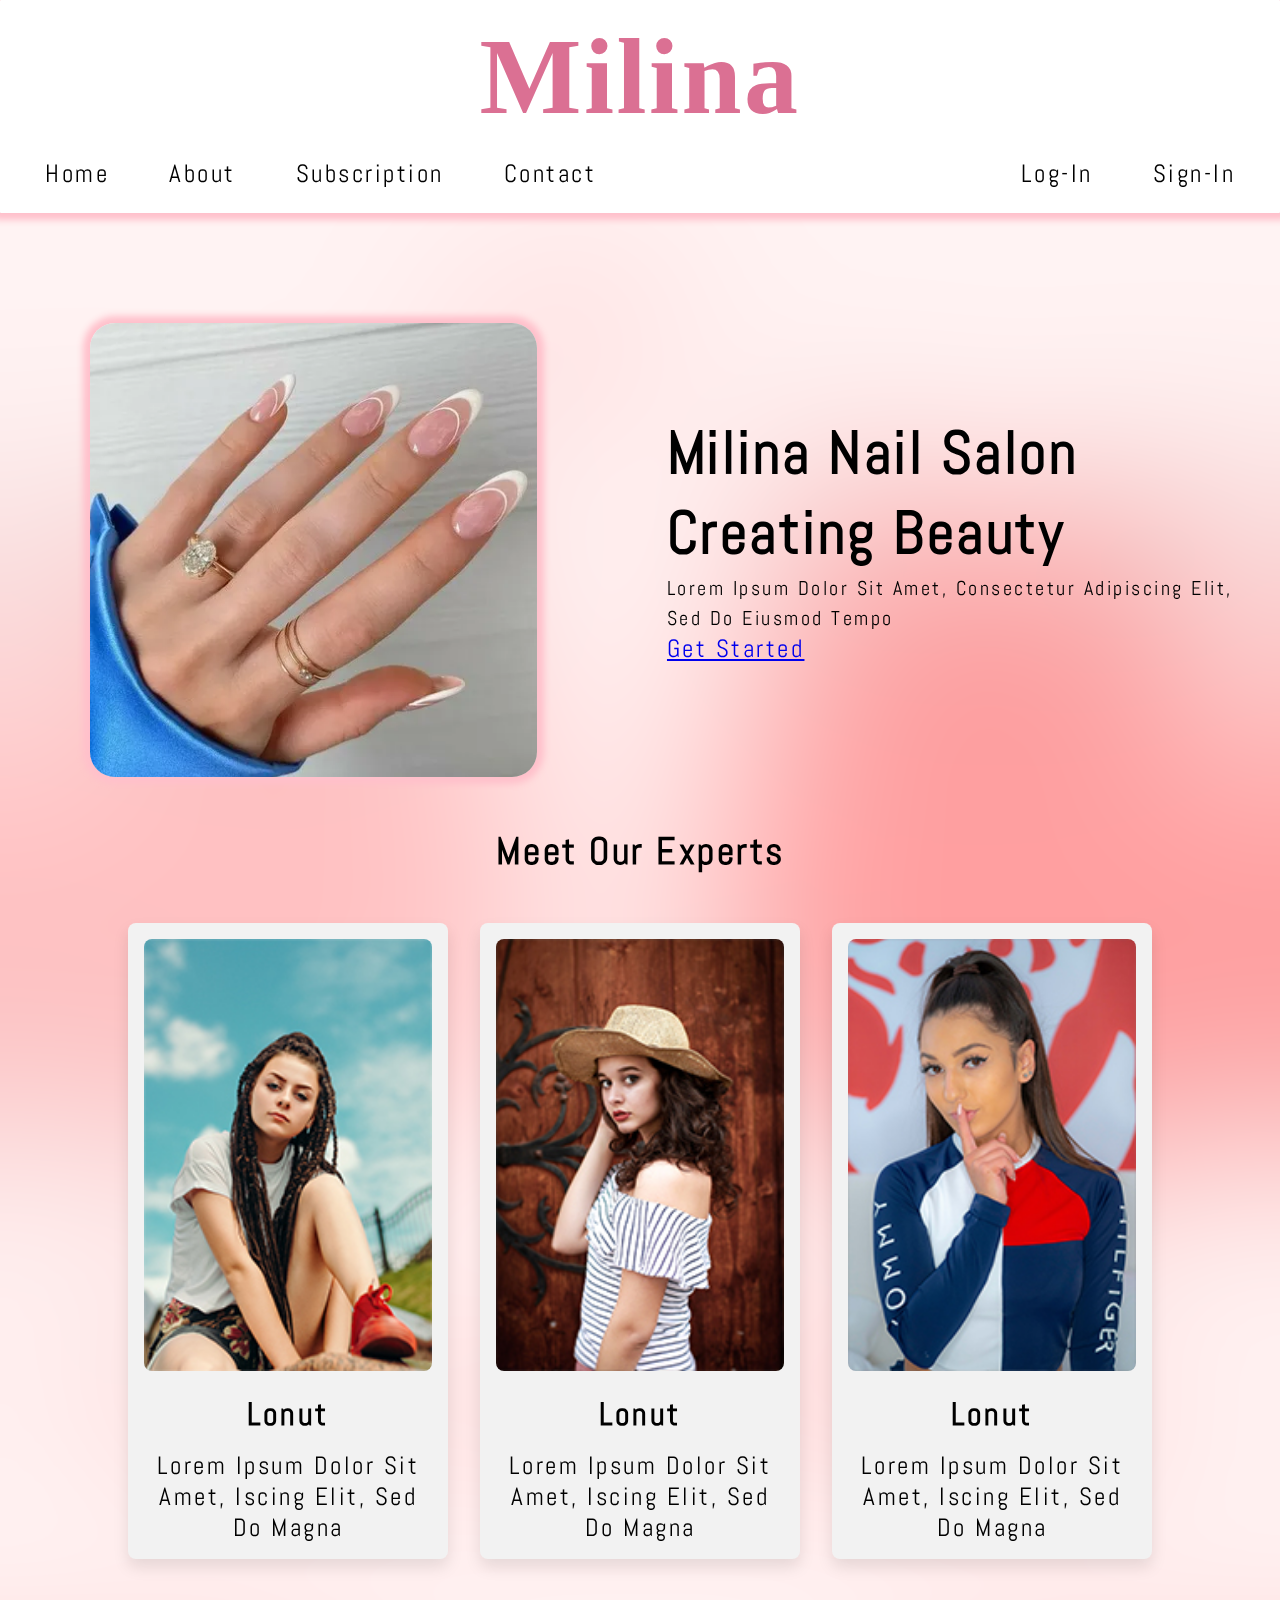
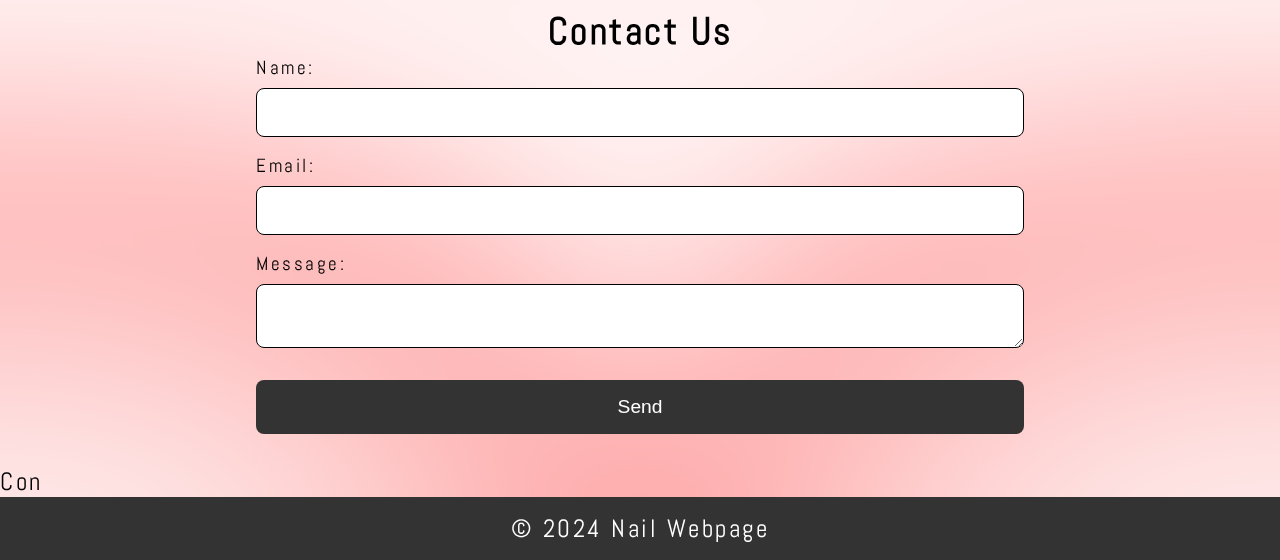
==== manju wab/index.html @ 9352666f "Add files via upload" ====
<!DOCTYPE html>
<html lang="en">
<head>
    <meta charset="UTF-8">
    <meta name="viewport" content="width=device-width, initial-scale=1.0">
    <title>Nail Web</title>
    <link rel="stylesheet" href="style.css">
</head>
<body>
    <!-- Navigation Bar -->
    <nav>
        <h1><a href="index.html">Milina</a></h1>
        <div class="top">
            <div class="title">
                <ul>
                    
                    <li class="hideOnMobile"><a href="index.html">home</a></li>
                    <li class="hideOnMobile"><a href="about.html">about</a></li>
                    <li class="hideOnMobile"><a href="Subscription.html">Subscription</a></li>
                    <li class="hideOnMobile"><a href="contact.html">contact</a></li>
                    
                    <li onclick="show()" class="m-btn"><a href="#"><svg xmlns="http://www.w3.org/2000/svg" height="26" viewBox="0 -960 960 960" width="24"><path d="M120-240v-80h720v80H120Zm0-200v-80h720v80H120Zm0-200v-80h720v80H120Z"/></svg></a></li>
                </ul>
            </div>
            <div class="lt">
                <ul>
                    <li><a href="log-in.html">log-in</a></li>
                    <li><a href="log-in.html">sign-in</a></li>
                </ul>
                
            </div>
        </div>
        <ul class="sidebar">
            <li onclick="hide()"><a href="#"><svg xmlns="http://www.w3.org/2000/svg" height="24" viewBox="0 -960 960 960" width="24"><path d="m256-200-56-56 224-224-224-224 56-56 224 224 224-224 56 56-224 224 224 224-56 56-224-224-224 224Z"/></svg></a></li>
            <li><a href="index.html">home</a></li>
            <li><a href="about.html">about</a></li>
            <li><a href="Subscription.html">Subscription</a></li>
            <li><a href="contact.html">contact</a></li>
        </ul>
      
    </nav>

    <!-- Hero Section -->
    <div class="home">
        <div class="home1">
           <img src="./images/new2.webp" alt="">
        </div>
        <div class="home2">
             <h1>Milina nail Salon Creating Beauty</h1>
            <p>Lorem ipsum dolor sit amet, consectetur adipiscing elit, sed do eiusmod tempo</p>
            <a href="#" class="btn">Get Started</a></div>
    </div>
    <!-- Featured Artists Section -->
    <h2>Meet Our Experts</h2>
    <section id="featured-artists">
        <div class="artist">
            <img src="./images/blog1.jpg" alt="Artist 1">
            <div class="meet">
                <h3>Lonut</h3>
                <p>Lorem ipsum dolor sit amet, iscing elit, sed do magna</p>
             </div>
        </div>
        <div class="artist">
            <img src="./images/blog2.jpg" alt="Artist 2">
            <div class="meet">
                <h3>Lonut</h3>
                <p>Lorem ipsum dolor sit amet, iscing elit, sed do magna</p>
             </div>
        </div>
        <div class="artist">
            <img src="./images/blog3.jpg" alt="Artist 3">
            <div class="meet">
                <h3>Lonut</h3>
                <p>Lorem ipsum dolor sit amet, iscing elit, sed do magna</p>
             </div>
        </div>
    </section>

    
    <!-- Contact Section -->
    <section id="contact">
        <h2>Contact Us</h2>
        <form>
            <label for="name">Name:</label>
            <input type="text" id="name" name="name" required>
            <label for="email">Email:</label>
            <input type="email" id="email" name="email" required>
            <label for="message">Message:</label>
            <textarea id="message" name="message" required></textarea>
            <button type="submit" class="btn">Send</button>
        </form>
    </section>

    <!-- Footer -->con    <footer>
        <p>&copy; 2024 nail Webpage</p>
    </footer>

    <!-- JavaScript -->
    <script src="script.js"></script>
</body>
</html>
---- manju wab/style.css ----
*{
    margin: 0;
    padding: 0;
    box-sizing: border-box;
}

/****************************************************/

body{
    backdrop-filter: blur(100px);
}
/****************************************************/


@font-face {
    font-family: myfont;
    src: url(./Abel-Regular.ttf);
  }

body{
    background-image: url(./images/cute-preppy-youre-8000x4500-11579.jpg);
    background-size: cover;
    background-repeat: no-repeat;
    
    background-position:center;
    font-family: 'myfont';
    text-transform: capitalize;
    font-size: 25px;
    letter-spacing: 2.5px;
}


nav{

    background-color: #fff;
    box-shadow: 0px 0px 7px 7px pink;
    backdrop-filter: blur(20px);
    border-radius: 1px;
    
    padding: 15px;
    margin-top: 15px auto;
    
}

nav ul{
    width: 100%;
    list-style: none;
    display: flex;
    justify-content: flex-end;
    align-items: center;
}

nav li{
    height: 50px;

}

nav h1 a{
    text-align: center;
    display: flex;
    justify-content: center;
    font-size: 12vh;
    font-family: none;
    margin-bottom: 9px;
    color: palevioletred;
    text-decoration: none;
}




.top{
    display: flex;
    justify-content: space-between;
}

nav ul a{
    height: 100%;
    padding: 0 30px;
    text-decoration: none;
    display: flex;
    align-items: center;
  color: black;
  
}

nav ul a:hover{
    color: palevioletred;

}

.sidebar{
    position: fixed;
    top: 0;
    right: 0;
    height: 100vh;
    width: 250px;
    z-index: 999;
    backdrop-filter: blur(10px);
    background-color: rgba(255, 255, 255, 0.5);
    box-shadow: -10px 0 10px rgba(0,0,0,0.1);
    display: none;
    flex-direction: column;
    align-items: flex-start;
    justify-content: flex-start;

}


.m-btn{
    display: none;
}

.sidebar li{
    width: 100%;

}

h2{
    text-align: center;
}

.sidebar a{
    width: 100%;
}

@media(max-width:780px){
    .hideOnMobile{
        display: none;
    }
    .m-btn{
        display: block;
    }
    form {
        display: flex;
        flex-direction: column;
        width: 100%;
    }
}
@media (max-width:500px) {
    form {
        margin: 70px;
        width: 100%;
    }
}


@media(max-width:400px){
    .sidebar{
        width: 100%;
    }
    form {
        display: flex;
        flex-direction: column;
        width: 100%;
    }
}


/* Style for Hero Section */
#hero {
    /*background-image: url('./img/buti.jpg');
    background-position: center;
    background-repeat: no-repeat;
    background-size: cover;*/
    color: #000;
    display: flex;
    flex-direction: column;
    justify-content: center;
    
    height: 100vh;
}

#hero h1 {
    font-size: 6.5rem;
    margin-bottom: 1rem;
    text-align: left;
}
#hero p{
    font-size: 1.5rem;
    margin-bottom: 2rem;
}

#hero p h1 {
    font-size: 1.5rem;
    margin-bottom: 2rem;
}
 
#hero .btn{
    text-decoration: none;
    color: blueviolet;
    font-size: 2.4rem;
}




.home{
    display: flex;
    justify-content: center;
    width: 100%;
    padding-top: 60px;
    
}

.home1{
    margin: 50px 90px;
    overflow: hidden;
    width: 78%;
    box-shadow: 0 0 7px 7px pink;
    border-radius: 25px;
    text-align: center;
    
}

.home2{
    margin: 40px;
    padding-top: 100px;
    width: 100%;

}

.home2 h1{
    font-size: 60px;
    line-height: 80px;
}

.home2 p{
    font-size: 20px;
    line-height: 30px;
}


.home1 img{
    scale: 1.1;
    transition: all ease 0.1s;
    object-fit: contain;
    object-position: center;
    width: 100%;
}

.home1 img:hover{
    filter: grayscale(1);
    scale: 1.2;
}

img:hover{
    filter: grayscale(1);
}


/* Style for Featured Artists Section */
#featured-artists {
    display: flex;
    flex-wrap: wrap;
    justify-content: center;
    margin: 2rem 0;
}

.artist {
    background-color: #f2f2f2;
    border-radius: 0.5rem;
    box-shadow: 0 0.5rem 1rem rgba(0, 0, 0, 0.1);
    margin: 1rem;
    padding: 1rem;
    text-align: center;
    width: 20rem;
}

.artist img {
    border-radius: 0.5rem;
    margin-bottom: 1rem;
    width: 100%;
}

.artist h3 {
    font-size: 2rem;
    margin-bottom: 1rem;
}

/* Style for Latest Albums Section */
#latest-albums {
    display: flex;
    flex-wrap: wrap;
    justify-content: center;
    margin: 2rem 0;
}

.album {
    background-color: #f2f2f2;
    border-radius: 0.5rem;
    box-shadow: 0 0.5rem 1rem rgba(0, 0, 0, 0.1);
    margin: 1rem;
    padding: 1rem;
    text-align: center;
    width: 20rem;
}

.album img {
    border-radius: 0.5rem;
    margin-bottom: 1rem;
    width: 100%;
}

.album h3 {
    font-size: 2rem;
    margin-bottom: 1rem;
}

.album p {
    font-size: 1.2rem;
    margin-bottom: 2rem;
}

/* Style for Contact Section */
#contact {
    display: flex;
    flex-direction: column;
    justify-content: center;
    align-items: center;
    margin: 2rem 0;
}

form {
    display: flex;
    flex-direction: column;
    width: 60%;
}

label {
    font-size: 1.2rem;
    margin-bottom: 0.5rem;
}

input, textarea {
    border:1px solid black;
    border-radius: 0.5rem;
    margin-bottom: 1rem;
    padding: 1rem;
    width: 100%;
}

button {
    background-color: #333;
    border: none;
    border-radius: 0.5rem;
    color: #fff;
    cursor: pointer;
    font-size: 1.2rem;
    margin-top: 1rem;
    padding: 1rem;
}




button:hover {
    background-color: #555;
}


#btn{
    height: 80px;
    width: 50%;
    text-align: center;
    justify-content: center;
}

#btn:hover{
    color: #000;
}


.subp{
    margin-bottom: 50px;
}

#sdimg{
    margin-left: 20%;
    background: transparent;
    filter: grayscale(1);
}

#img-s{
   width: 100%;
   height: 450px;
   object-fit: cover;
   object-position: top;
}



/* Style for Footer */
footer {
    background-color: #333;
    color: #fff;
    display: flex;
    justify-content: center;
    padding: 1rem;
    text-align: center;
    width: 100%;
    
}

::selection{
    color:brown;
    background-color: palevioletred;
}
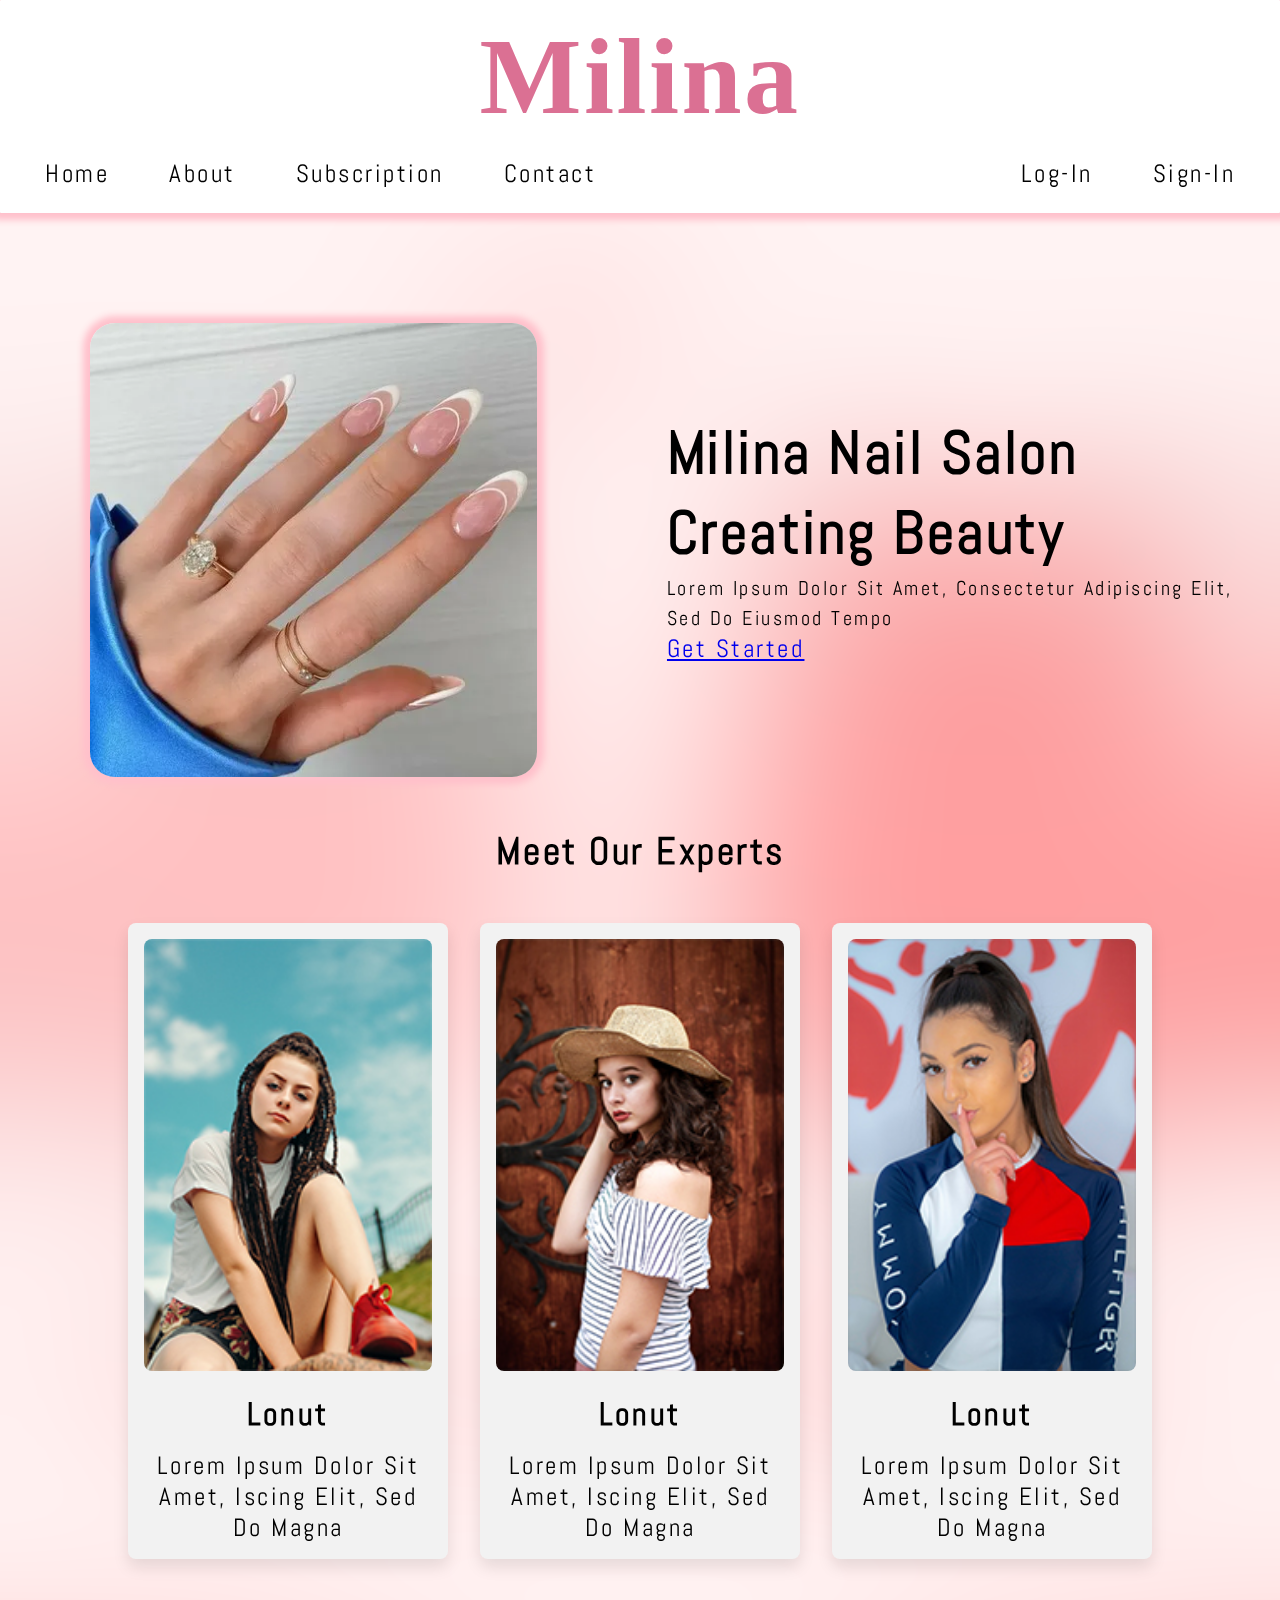
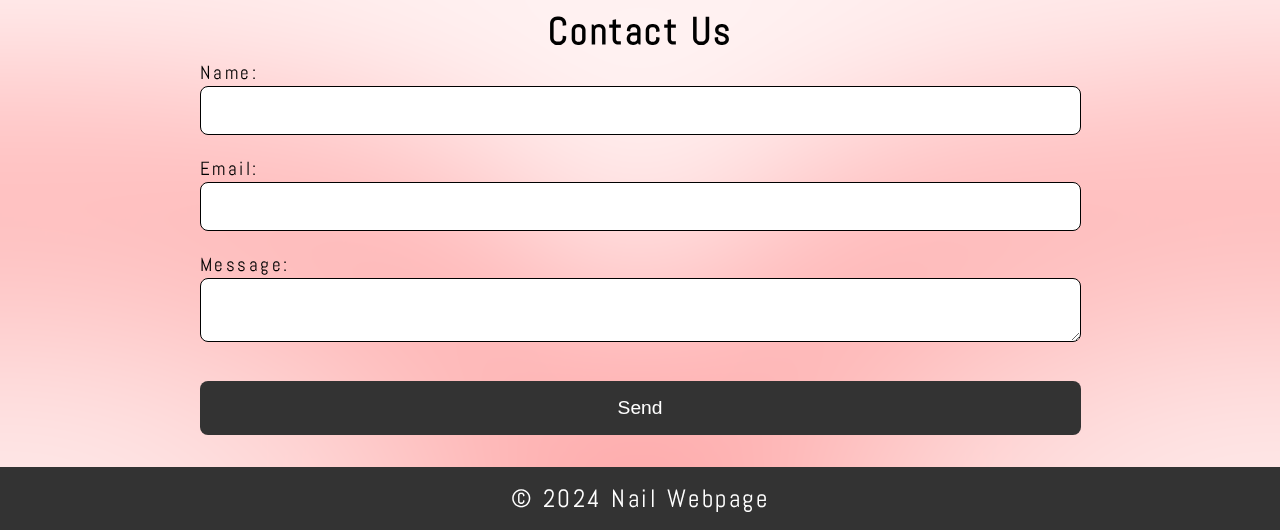
==== commit 1a148404: "Add files via upload" ====
--- a/manju wab/index.html
+++ b/manju wab/index.html
@@ -25,7 +25,7 @@
             <div class="lt">
                 <ul>
                     <li><a href="log-in.html">log-in</a></li>
-                    <li><a href="log-in.html">sign-in</a></li>
+                    <li><a href="sign-up.html">sign-in</a></li>
                 </ul>
                 
             </div>
@@ -80,18 +80,22 @@
     <!-- Contact Section -->
     <section id="contact">
         <h2>Contact Us</h2>
-        <form>
+        <form1>
             <label for="name">Name:</label>
             <input type="text" id="name" name="name" required>
             <label for="email">Email:</label>
             <input type="email" id="email" name="email" required>
             <label for="message">Message:</label>
-            <textarea id="message" name="message" required></textarea>
-            <button type="submit" class="btn">Send</button>
-        </form>
+            <textarea id="msg" name="msg" required></textarea>
+            <p class="error"
+            id="invalid_email">
+      </p>
+            <button type="submit" class="btn88">Send</button>
+        </form1>
     </section>
 
-    <!-- Footer -->con    <footer>
+    <!-- Footer -->
+        <footer>
         <p>&copy; 2024 nail Webpage</p>
     </footer>
 
--- a/manju wab/style.css
+++ b/manju wab/style.css
@@ -233,10 +233,15 @@
 
 .home1 img{
     scale: 1.1;
-    transition: all ease 0.1s;
-    object-fit: contain;
-    object-position: center;
-    width: 100%;
+    transition: all ease-in-out 200ms;
+    object-fit: cover;
+    object-position: top;
+    width: 100%;
+}
+
+img{
+    object-fit: cover;
+    object-position: top;
 }
 
 .home1 img:hover{
@@ -402,7 +407,40 @@
     
 }
 
+.btn88{
+    width: 100%;
+}
+
 ::selection{
     color:brown;
     background-color: palevioletred;
-}+}
+
+#Checkbox{
+    width: 40%;
+}
+
+button:disabled{
+    background-color: darkgrey;
+}
+
+.chack{
+    display: flex;
+    border: 1.3px solid #000;
+    margin: 10px;
+    padding: 7px;
+    background-color: #fff;
+    border-radius: 6px;
+}
+
+.box10{
+   padding: 70px;
+}
+
+form{
+    border: 1.5px solid #000;
+    border-radius: 8px;
+    padding: 50px;
+}
+
+
